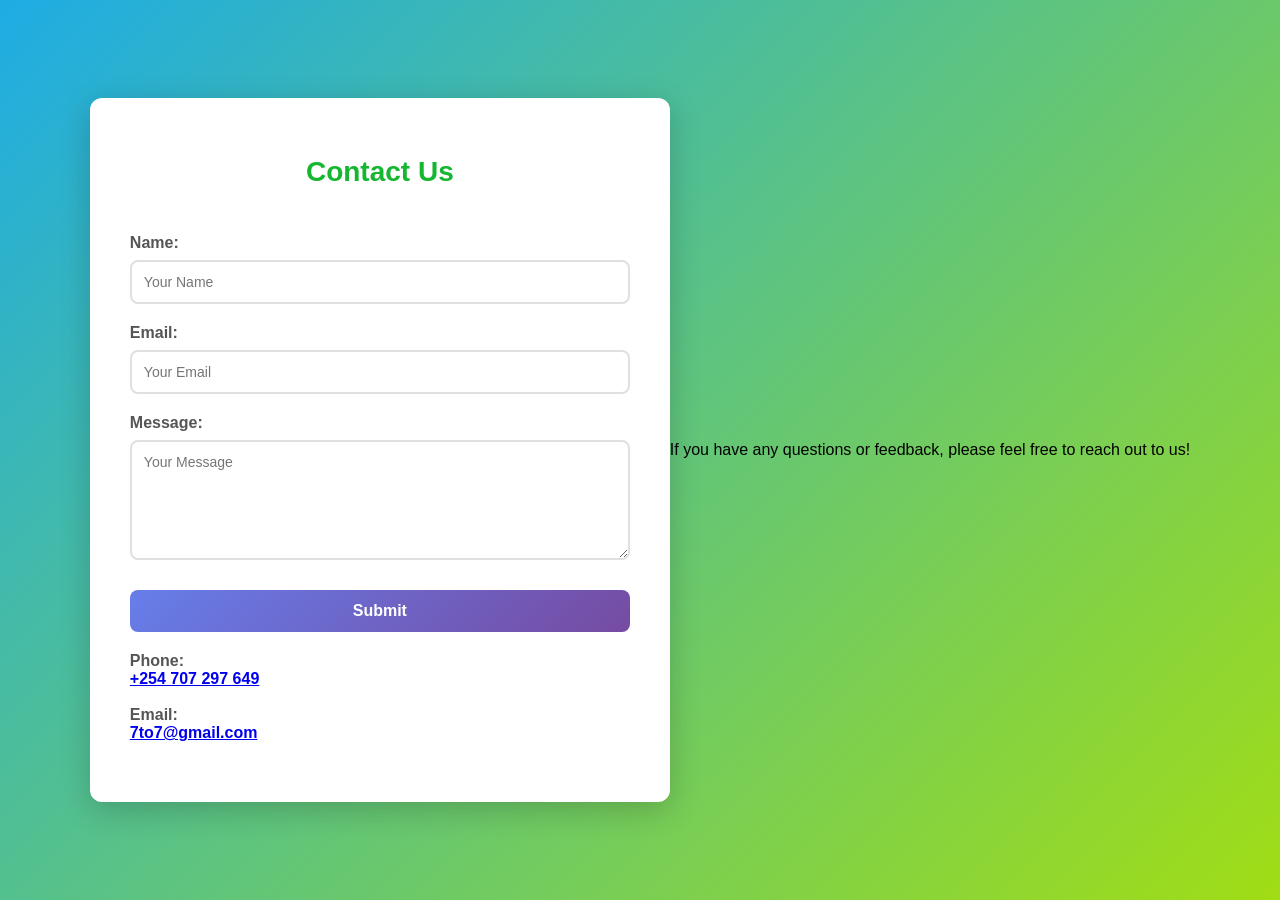
==== contacts.html @ 4d8ee653 "updates on contact card" ====
<!doctype html>
<html lang="en">
  <head>
    <meta charset="UTF-8" />
    <meta name="viewport" content="width=device-width, initial-scale=1.0" />
    <title>Contact Us</title>
    <link rel="stylesheet" href="navs.css" />
  </head>
  <body>
    <div class="contacts card">
      <h1 contacts-header>Contact Us</h1>
      <div>
        <p>Name:<input type="text" name="name" placeholder="Your Name" /></p>
        <p>
          Email:<input type="email" name="email" placeholder="Your Email" />
        </p>
        <p>
          Message:<textarea
            name="message"
            placeholder="Your Message"
          ></textarea>
        </p>
        <p>
          <button type="submit">Submit</button>
        </p>
        <p>
          Phone: <a href="tel:+254707297649">+254 707 297 649</a><br />
          Email: <a href="mailto:johnkatana624@gmail.com">7to7@gmail.com</a>
        </p>
      </div>
    </div>
    <p>
      If you have any questions or feedback, please feel free to reach out to
      us!
    </p>
  </body>
</html>
---- navs.css ----
.nav-link {
  text-decoration: none;
  color: #333;
  font-size: 1.5rem;
  font-weight: bold;
  padding: 10px 15px;
  transition: background-color 0.3s ease;
}
.nav-link:hover {
  background-color: #0db5d3;
}
.navigations-header {
  display: flex;
  gap: 20px;
  align-items: center;
}

/* Contacts Card Styles */
body {
  margin: 0;
  padding: 0;
  font-family: Arial, sans-serif;
  background: linear-gradient(135deg, #1eace4 0%, #a1dd15 100%);
  min-height: 100vh;
  display: flex;
  justify-content: center;
  align-items: center;
}

.card {
  background-color: white;
  border-radius: 12px;
  box-shadow: 0 8px 32px rgba(0, 0, 0, 0.2);
  padding: 40px;
  max-width: 500px;
  width: 90%;
  animation: slideIn 0.5s ease-out;
}

@keyframes slideIn {
  from {
    opacity: 0;
    transform: translateY(-30px);
  }
  to {
    opacity: 1;
    transform: translateY(0);
  }
}

.contacts {
  display: flex;
  flex-direction: column;
}

[contacts-header] {
  color: #333;
  font-size: 28px;
  font-weight: bold;
  margin-bottom: 30px;
  text-align: center;
  color: #15b630;
}

.card p {
  margin-bottom: 20px;
  display: flex;
  flex-direction: column;
  font-weight: 600;
  color: #555;
}

.card input,
.card textarea {
  width: 100%;
  padding: 12px;
  margin-top: 8px;
  border: 2px solid #e0e0e0;
  border-radius: 8px;
  font-family: Arial, sans-serif;
  font-size: 14px;
  transition: all 0.3s ease;
  box-sizing: border-box;
}

.card input:focus,
.card textarea:focus {
  outline: none;
  border-color: #667eea;
  box-shadow: 0 0 0 3px rgba(102, 126, 234, 0.1);
}

.card textarea {
  resize: vertical;
  min-height: 120px;
}

.card button {
  background: linear-gradient(135deg, #667eea 0%, #764ba2 100%);
  color: white;
  border: none;
  padding: 12px 30px;
  border-radius: 8px;
  font-size: 16px;
  font-weight: bold;
  cursor: pointer;
  transition: all 0.3s ease;
  margin-top: 10px;
}

.card button:hover {
  transform: translateY(-2px);
  box-shadow: 0 6px 20px rgba(102, 126, 234, 0.4);
}

.card button:active {
  transform: translateY(0);
}
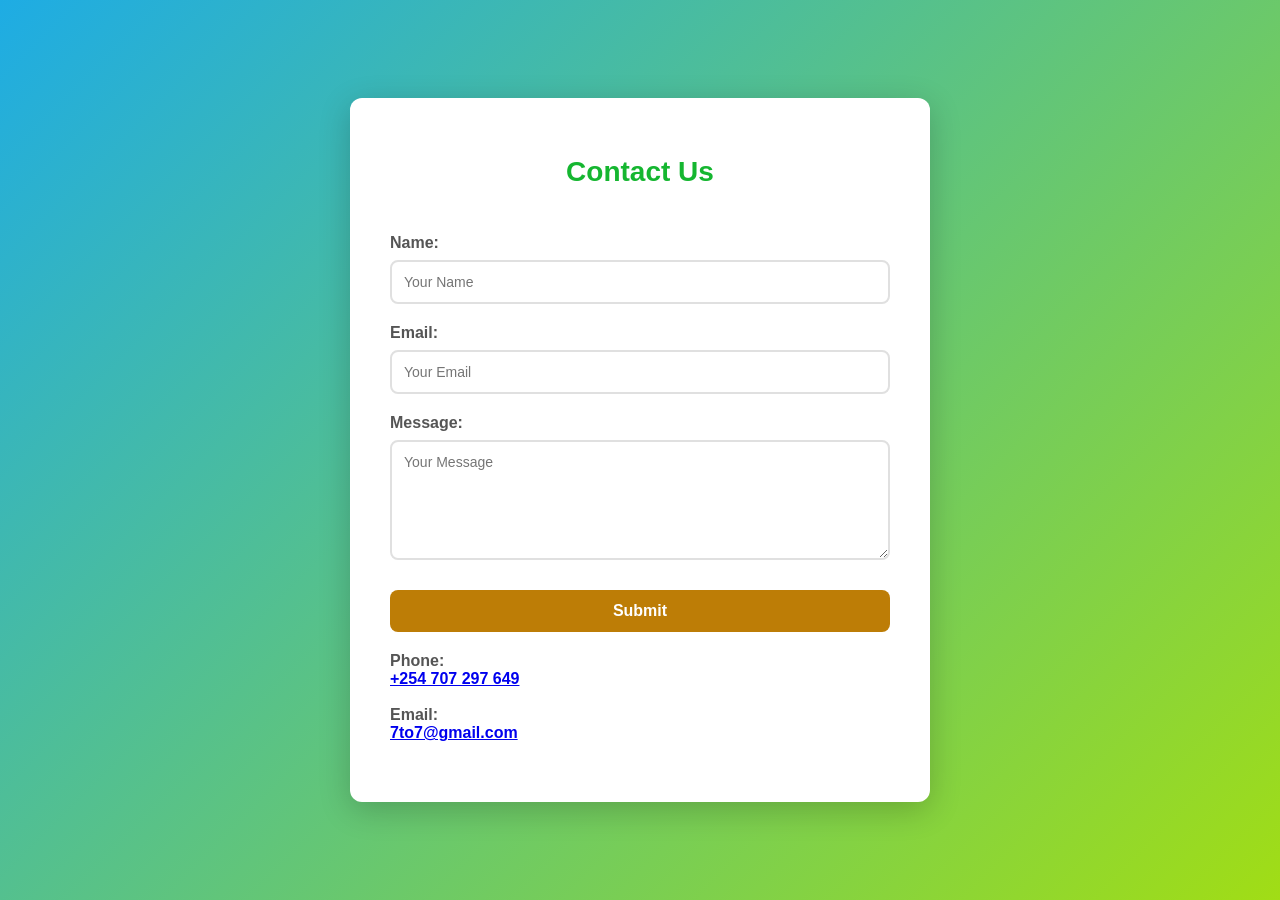
==== commit 2dda0b39: "final" ====
--- a/contacts.html
+++ b/contacts.html
@@ -29,9 +29,5 @@
         </p>
       </div>
     </div>
-    <p>
-      If you have any questions or feedback, please feel free to reach out to
-      us!
-    </p>
   </body>
 </html>
--- a/navs.css
+++ b/navs.css
@@ -96,7 +96,7 @@
 }
 
 .card button {
-  background: linear-gradient(135deg, #667eea 0%, #764ba2 100%);
+  background-color: rgb(189, 125, 6);
   color: white;
   border: none;
   padding: 12px 30px;
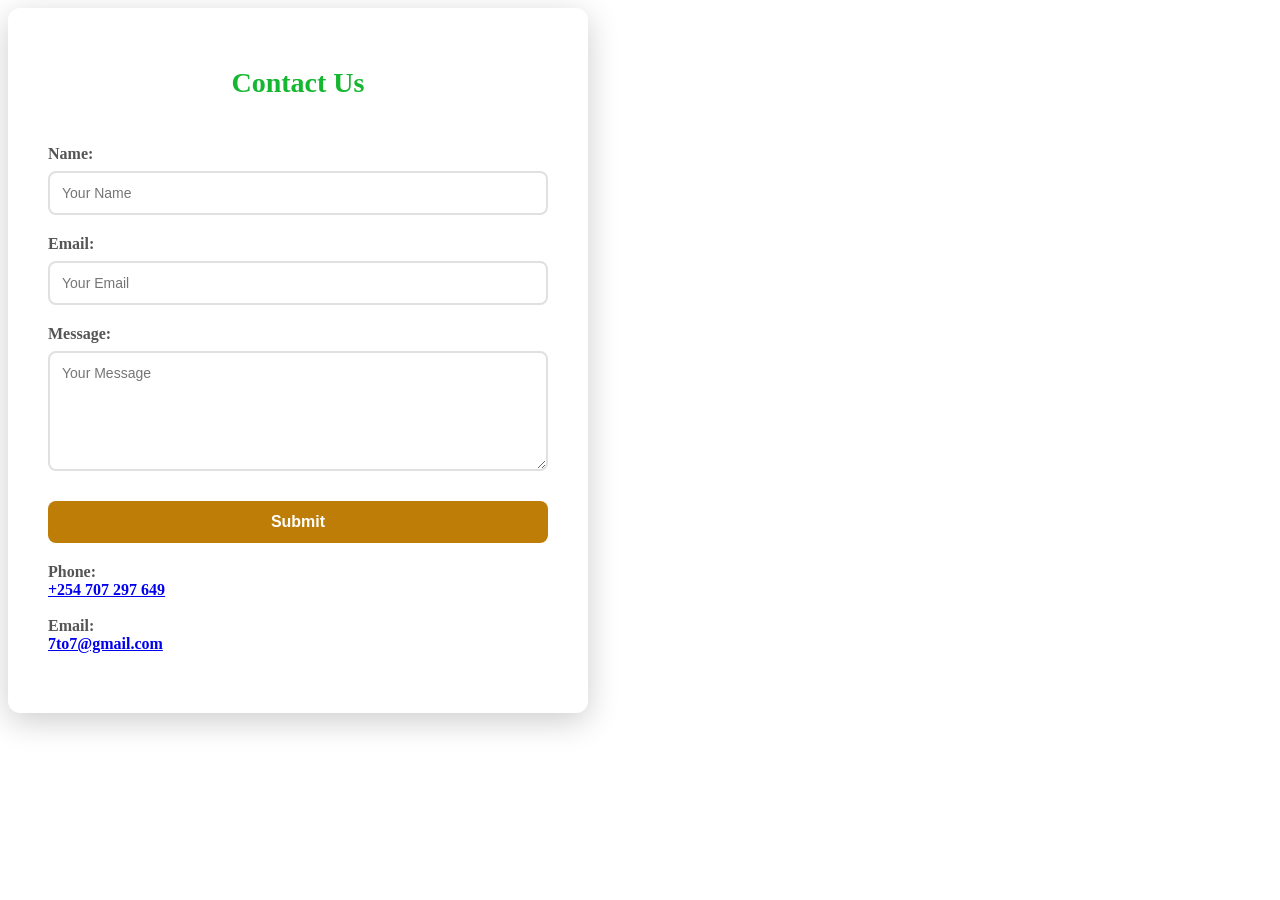
==== commit 215feba9: "todays" ====
--- a/contacts.html
+++ b/contacts.html
@@ -25,7 +25,7 @@
         </p>
         <p>
           Phone: <a href="tel:+254707297649">+254 707 297 649</a><br />
-          Email: <a href="mailto:johnkatana624@gmail.com">7to7@gmail.com</a>
+          Email: <a href="mailto:7to7@gmail.com">7to7@gmail.com</a>
         </p>
       </div>
     </div>
--- a/navs.css
+++ b/navs.css
@@ -16,16 +16,6 @@
 }
 
 /* Contacts Card Styles */
-body {
-  margin: 0;
-  padding: 0;
-  font-family: Arial, sans-serif;
-  background: linear-gradient(135deg, #1eace4 0%, #a1dd15 100%);
-  min-height: 100vh;
-  display: flex;
-  justify-content: center;
-  align-items: center;
-}
 
 .card {
   background-color: white;
